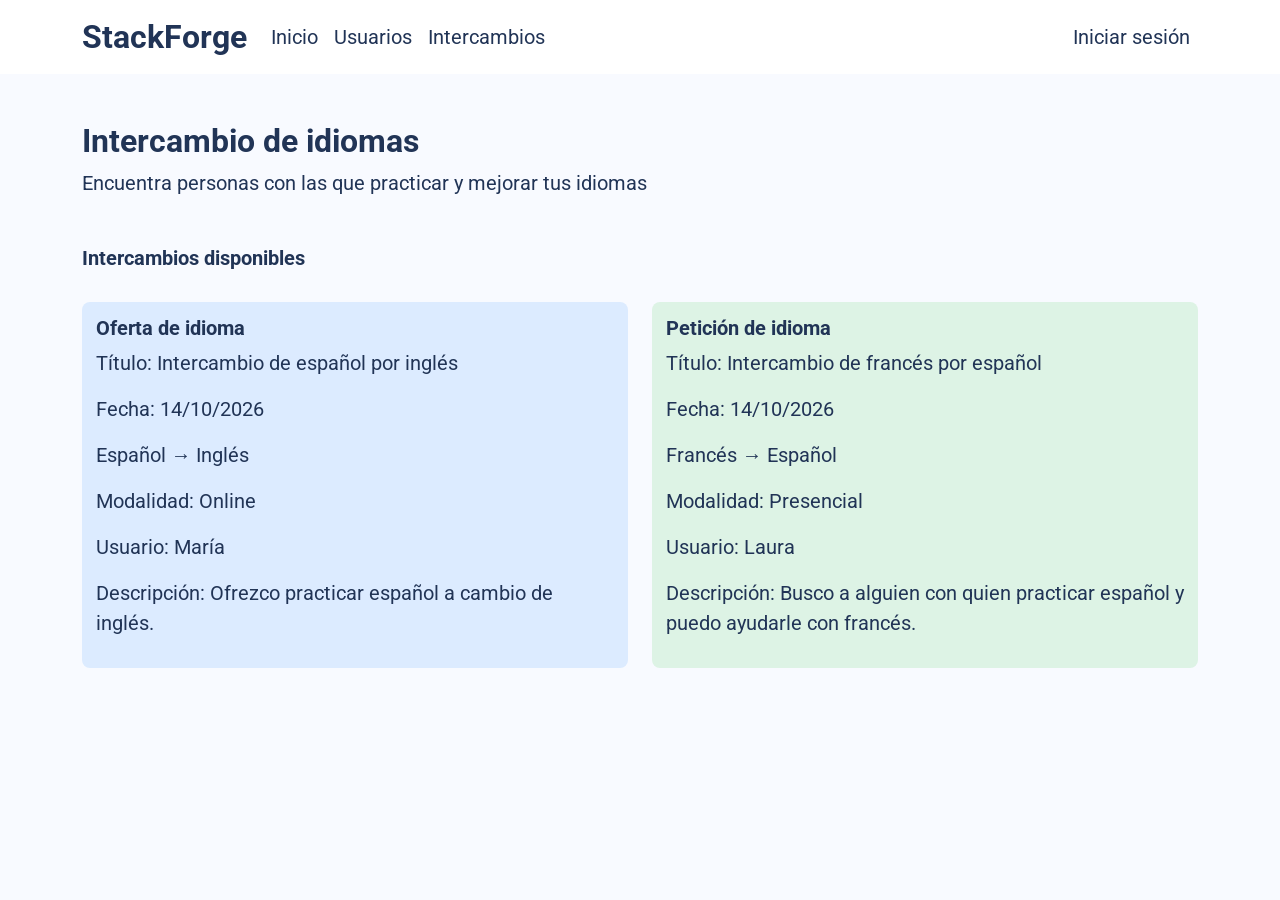
==== index.html @ d4ebf2fe "Versión inicial del Producto 2 basada en el Producto 1" ====
<!DOCTYPE html>
<html lang="es">
<head>
    <meta charset="UTF-8">
    <meta name="viewport" content="width=device-width, initial-scale=1.0">
    <title>StackForge - Dashboard</title>

    <!-- Bootstrap -->
    <link href="https://cdn.jsdelivr.net/npm/bootstrap@5.3.3/dist/css/bootstrap.min.css" rel="stylesheet">

    <!-- Estilos propios -->
    <link rel="stylesheet" href="css/styles.css">
</head>
<body>

<!-- Barra de navegación -->
<nav class="navbar navbar-expand-lg">
    <div class="container">
        <a class="navbar-brand" href="index.html">StackForge</a>

        <button class="navbar-toggler" type="button"
                data-bs-toggle="collapse"
                data-bs-target="#menuNavegacion"
                aria-controls="menuNavegacion"
                aria-expanded="false"
                aria-label="Abrir menú">
            <span class="navbar-toggler-icon"></span>
        </button>

        <div class="collapse navbar-collapse" id="menuNavegacion">
            <ul class="navbar-nav">
                <li class="nav-item">
                    <a class="nav-link" href="index.html">Inicio</a>
                </li>
                <li class="nav-item">
                    <a class="nav-link" href="usuarios.html">Usuarios</a>
                </li>
                <li class="nav-item">
                    <a class="nav-link" href="intercambios.html">Intercambios</a>
                </li>
            </ul>

            <ul class="navbar-nav ms-auto">
                <li class="nav-item">
                    <a class="nav-link" href="login.html" id="enlace-login">Iniciar sesión</a>
                </li>
                <li class="nav-item">
                    <button type="button" class="nav-link" id="cerrar-sesion" hidden>
                        Cerrar sesión
                    </button>
                </li>
            </ul>
        </div>
    </div>
</nav>

<!-- Contenido del Dashboard -->
<main class="container mt-5">
    <h1>Intercambio de idiomas</h1>

    <p>Encuentra personas con las que practicar y mejorar tus idiomas</p>

    <section class="mt-5">
        <h2>Intercambios disponibles</h2>

        <div id="lista-intercambios" class="row g-4 mt-2">
            <!-- Las tarjetas se generarán con JavaScript -->
        </div>
    </section>
</main>

<!-- Bootstrap JavaScript -->
<script src="https://cdn.jsdelivr.net/npm/bootstrap@5.3.3/dist/js/bootstrap.bundle.min.js"></script>

<!-- JavaScript del Dashboard -->
<script type="module" src="js/dashboard.js"></script>

</body>
</html>
---- css/styles.css ----
@import url('https://fonts.googleapis.com/css2?family=Roboto:wght@400;500;700&display=swap');
/* Estilos generales */
body {
    font-family: 'Roboto', sans-serif;
    background-color: #F8FAFF;
    color: #213456;
    margin: 0;
}

/* Barra de navegación */
.navbar {
    background-color: #FFFFFF;
}

.navbar-brand {
    font-size: 32px;
    font-weight: bold;
    color: #213456;
}

.nav-link {
    font-size: 20px;
    color: #213456;
}

/* Títulos y textos */
h1 {
    font-size: 32px;
    font-weight: bold;
}

h2 {
    font-size: 20px;
    font-weight: bold;
}

p {
    font-size: 20px;
}

/* Dashboard */
.tarjeta-intercambio {
    border-radius: 8px;
    padding: 14px;
    font-size: 20px;
}

.tarjeta-intercambio h3 {
    font-size: 20px;
    font-weight: bold;
}

.tarjeta-intercambio p {
    font-size: 20px;
}

.tarjeta-oferta {
    background-color: #DCEBFF;
}

.tarjeta-peticion {
    background-color: #DDF3E5;
}

/* Login */
.contenedor-login {
    background-color: #FFFFFF;
    padding: 40px;
}

.contenedor-login label {
    font-size: 20px;
    font-weight: bold;
}

.contenedor-login input {
    border: 2px solid #D1D5DB;
    border-radius: 8px;
}

.boton-login {
    background-color: #213456;
    color: #FFFFFF;
    font-size: 20px;
    font-weight: bold;
    border: none;
    border-radius: 8px;
    padding: 12px;
}

.boton-login:hover {
    background-color: #172642;
    color: #FFFFFF;
}

/* Usuarios */

.boton-alta,
.boton-borrar {
    background-color: #213456;
    color: #FFFFFF;
    font-size: 20px;
    font-weight: bold;
    border: none;
    border-radius: 8px;
    padding: 12px;
}

.boton-alta:hover,
.boton-borrar:hover {
    background-color: #172642;
    color: #FFFFFF;
}

.boton-borrar {
    font-size: 16px;
    padding: 6px 12px;
}

.tabla-usuarios {
    font-size: 16px;
    --bs-table-bg: #F8FAFF;
    --bs-table-color: #213456;
}

.tabla-usuarios th {
    color: #213456;
    font-weight: bold;
}

.tabla-usuarios td {
    vertical-align: middle;
}

/* Animación de las tarjetas */
.tarjeta-intercambio {
    animation: aparecer 0.5s ease;
    transition: transform 0.2s ease;
}

.tarjeta-intercambio:hover {
    transform: translateY(-5px);
}

@keyframes aparecer {
    from {
        opacity: 0;
        transform: translateY(10px);
    }

    to {
        opacity: 1;
        transform: translateY(0);
    }
}
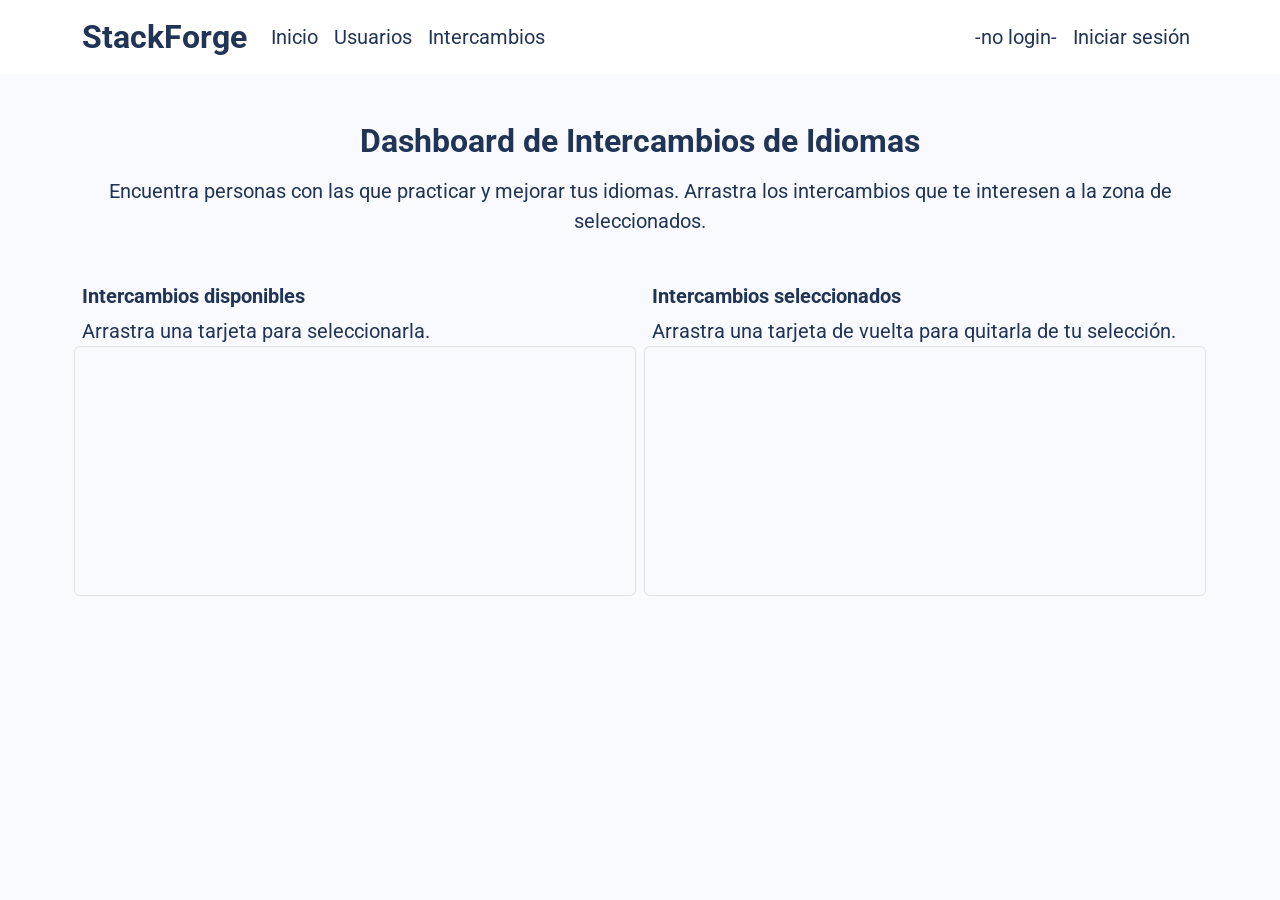
==== commit 715f821f: "Implementar Dashboard y módulo común de almacenamiento" ====
--- a/index.html
+++ b/index.html
@@ -4,16 +4,11 @@
     <meta charset="UTF-8">
     <meta name="viewport" content="width=device-width, initial-scale=1.0">
     <title>StackForge - Dashboard</title>
-
-    <!-- Bootstrap -->
     <link href="https://cdn.jsdelivr.net/npm/bootstrap@5.3.3/dist/css/bootstrap.min.css" rel="stylesheet">
-
-    <!-- Estilos propios -->
     <link rel="stylesheet" href="css/styles.css">
 </head>
 <body>
 
-<!-- Barra de navegación -->
 <nav class="navbar navbar-expand-lg">
     <div class="container">
         <a class="navbar-brand" href="index.html">StackForge</a>
@@ -40,12 +35,18 @@
                 </li>
             </ul>
 
-            <ul class="navbar-nav ms-auto">
+            <ul class="navbar-nav ms-auto align-items-lg-center">
                 <li class="nav-item">
-                    <a class="nav-link" href="login.html" id="enlace-login">Iniciar sesión</a>
+                    <span class="nav-link" id="usuarioActivo">-no login-</span>
                 </li>
                 <li class="nav-item">
-                    <button type="button" class="nav-link" id="cerrar-sesion" hidden>
+                    <a class="nav-link" href="login.html" id="enlace-login">
+                        Iniciar sesión
+                    </a>
+                </li>
+                <li class="nav-item">
+                    <button type="button" class="nav-link"
+                            id="cerrar-sesion" hidden>
                         Cerrar sesión
                     </button>
                 </li>
@@ -54,25 +55,44 @@
     </div>
 </nav>
 
-<!-- Contenido del Dashboard -->
-<main class="container mt-5">
-    <h1>Intercambio de idiomas</h1>
+<main class="container mt-5 mb-5">
 
-    <p>Encuentra personas con las que practicar y mejorar tus idiomas</p>
+    <h1 class="text-center">Dashboard de Intercambios de Idiomas</h1>
 
-    <section class="mt-5">
-        <h2>Intercambios disponibles</h2>
+    <p class="text-center mt-3">
+        Encuentra personas con las que practicar y mejorar tus idiomas.
+        Arrastra los intercambios que te interesen a la zona de seleccionados.
+    </p>
 
-        <div id="lista-intercambios" class="row g-4 mt-2">
-            <!-- Las tarjetas se generarán con JavaScript -->
-        </div>
-    </section>
+    <div class="row g-4 mt-4">
+
+        <section class="col-12 col-lg-6">
+            <h2>Intercambios disponibles</h2>
+            <p>Arrastra una tarjeta para seleccionarla.</p>
+
+            <div id="lista-intercambios"
+                 class="row g-3 p-3 border rounded"
+                 style="min-height: 250px;">
+            </div>
+        </section>
+
+        <section class="col-12 col-lg-6">
+            <h2>Intercambios seleccionados</h2>
+            <p>Arrastra una tarjeta de vuelta para quitarla de tu selección.</p>
+
+            <div id="lista-seleccionados"
+                 class="row g-3 p-3 border rounded"
+                 style="min-height: 250px;">
+            </div>
+        </section>
+
+    </div>
+
+    <p id="mensaje-dashboard" class="mt-3" role="status"></p>
+
 </main>
 
-<!-- Bootstrap JavaScript -->
 <script src="https://cdn.jsdelivr.net/npm/bootstrap@5.3.3/dist/js/bootstrap.bundle.min.js"></script>
-
-<!-- JavaScript del Dashboard -->
 <script type="module" src="js/dashboard.js"></script>
 
 </body>
